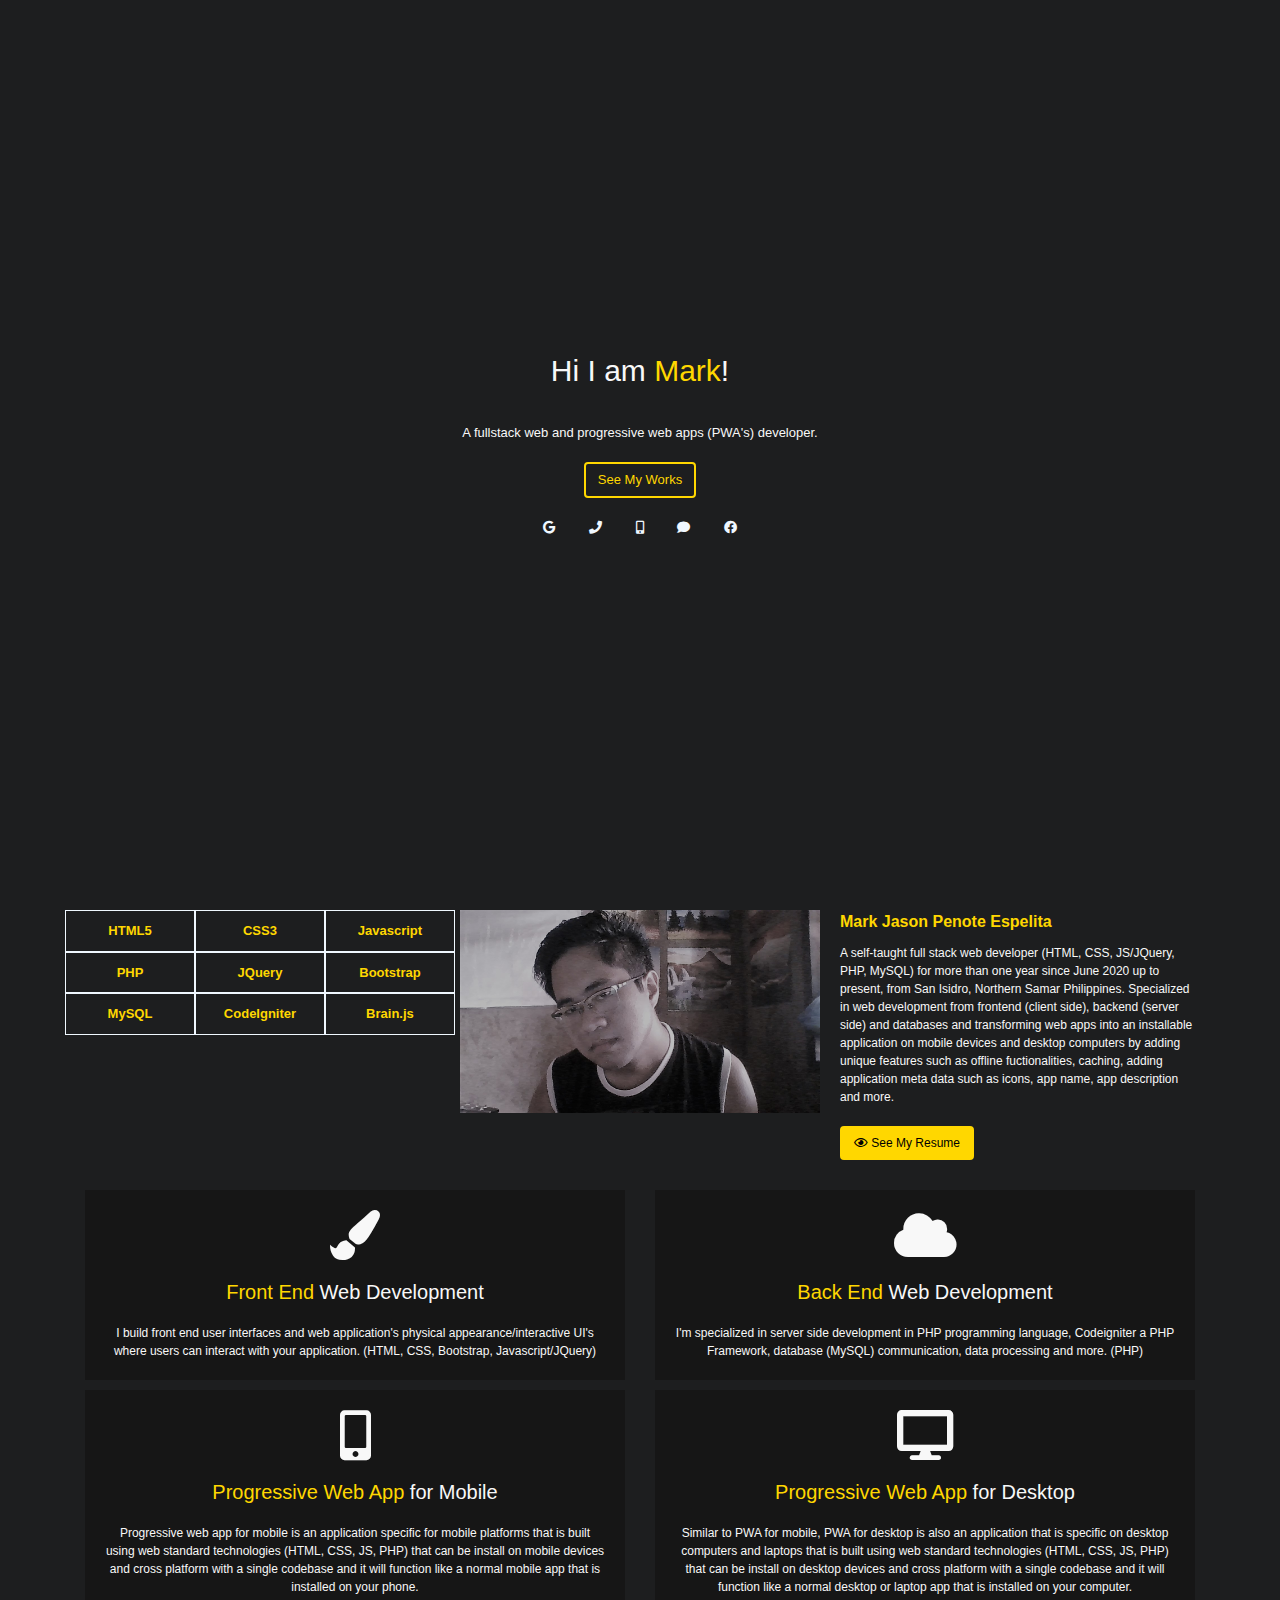
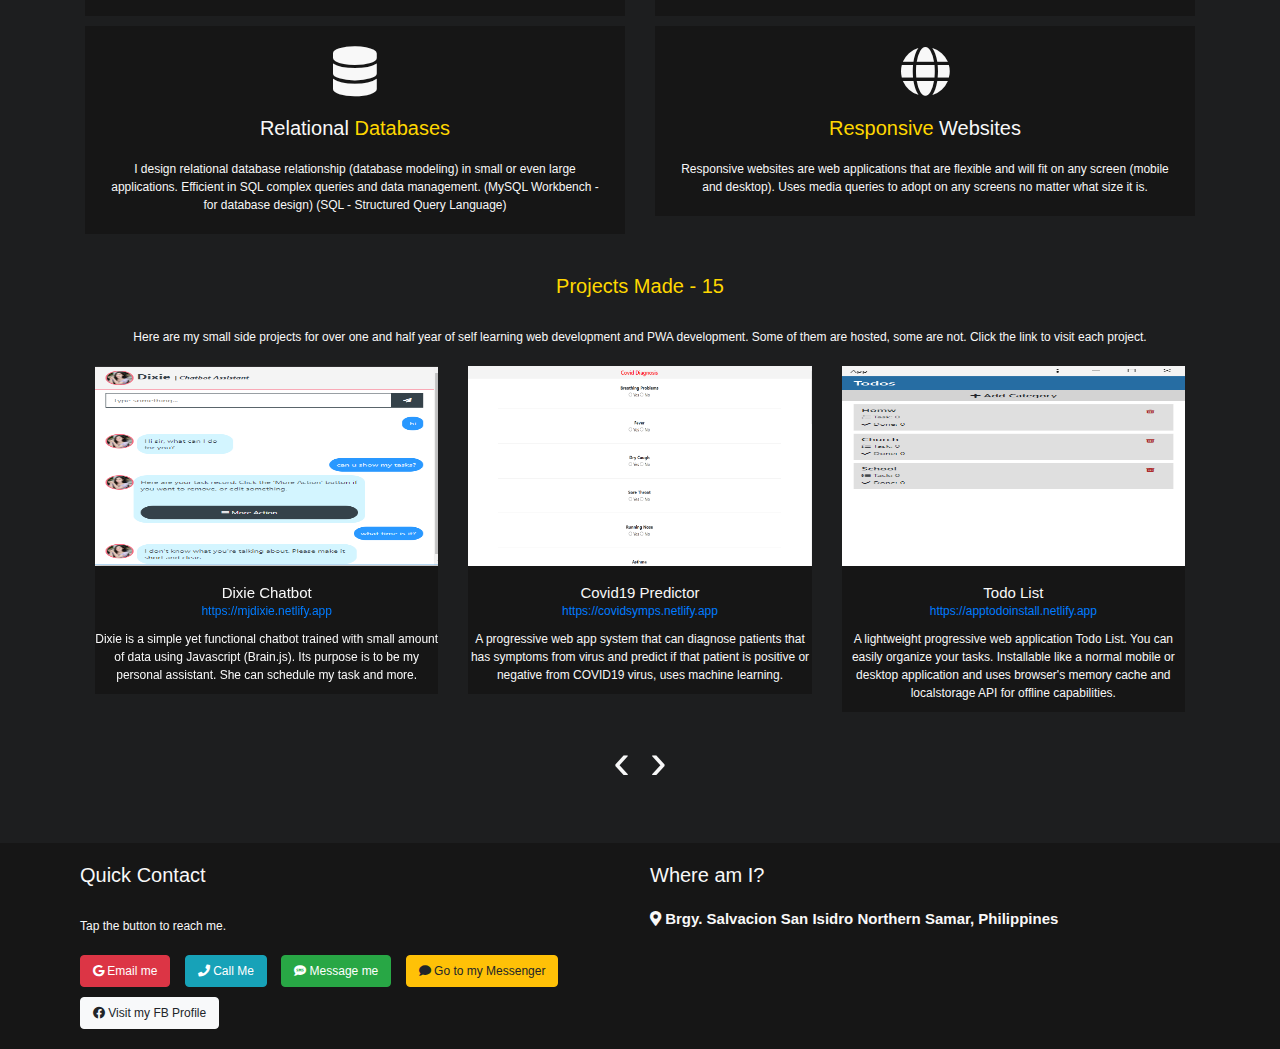
==== index.html @ 7120b771 "sdf" ====
<!DOCTYPE html>

<html lang="en">

<head>
    <meta charset="UTF-8">
    <meta http-equiv="X-UA-Compatible" content="IE=edge">
    <meta name="viewport" content="width=device-width, initial-scale=1.0">
    <meta name="author" content="Mark Jason Penote Espelita">
    <meta name="keywords" content="web development, website, freelancer, PWA Development">
    <meta name="description" content="A self-taught full stack web developer (HTML, CSS, JS/JQuery, PHP, MySQL) for more than one year since June 2020 up to present, from San Isidro,
    Northern Samar Philippines. Specialized in web development from frontend (client side), backend (server side) and databases and transforming web apps into an installable
    application on mobile devices and desktop computers by adding unique features such as offline fuctionalities, caching, adding application meta data such as icons,
    app name, app description and more.">
    <!-- bootstrap -->
    <link rel="stylesheet" href="./libraries/bootstrap/bootstrap-grid.min.css">
    <link rel="stylesheet" href="./libraries/bootstrap/bootstrap-reboot.min.css">
    <link rel="stylesheet" href="./libraries/bootstrap/bootstrap.min.css">
    <!-- fontawesome -->
    <link rel="stylesheet" href="./libraries/fontawesome/css/all.min.css">
    <link rel="stylesheet" href="./libraries/fontawesome/css/brands.min.css">
    <link rel="stylesheet" href="./libraries/fontawesome/css/fontawesome.min.css">
    <link rel="stylesheet" href="./libraries/fontawesome/css/regular.min.css">
    <link rel="stylesheet" href="./libraries/fontawesome/css/solid.min.css">
    <link rel="stylesheet" href="./libraries/fontawesome/css/svg-with-js.min.css">
    <link rel="stylesheet" href="./libraries/fontawesome/css/v4-shims.min.css">
    <!-- owl carousel -->
    <link rel="stylesheet" href="./libraries/OwlCarousel/dist/assets/owl.carousel.min.css">
    <link rel="stylesheet" href="./libraries/OwlCarousel/dist/assets/owl.theme.default.min.css">
    <link rel="stylesheet" href="./libraries/OwlCarousel/dist/assets/owl.theme.green.min.css">
    <!-- manifest -->
    <link rel="manifest" href="./manifest.json">
    <!-- icon -->
    <link rel="icon" href="./logobig.png">
    <!-- custom -->
    <link rel="stylesheet" href="./custom.css">
    <title>MJ Web Design and Development</title>
</head>

<body>

    <section class="showcase">
        <div class="container">
            <div class="row">
                <div class="col-12 col-sm-12 col-md-12 col-lg-12 showcasecenter">
                    <h1>Hi I am <span class="gold">Mark</span>!</h1><br>
                    <p>A fullstack web and progressive web apps (PWA's) developer.</p>
                    <a href="#projects">
                        <button class="btn">See My Works</button>
                    </a>
                    <p>
                        <a href="mailto:markjasonespelita@gmail.com">
                            <i class="fab fa-google"></i>
                        </a>
                        <a href="tel:09978972884">
                            <i class="fa fa-phone"></i>
                        </a>
                        <a href="sms:09978972884">
                            <i class="fa fa-mobile"></i>
                        </a>
                        <a href="http://m.me/100009131763374">
                            <i class="fa fa-comment"></i>
                        </a>
                        <a href="#">
                            <i class="fab fa-facebook"></i>
                        </a>
                    </p>
                </div>
            </div>
        </div>
    </section>

    <section class="details">
        <div class="container">
            <div class="row">
                <!-- left -->
                <div class="col-12 col-sm-12 col-md-4 col-lg-4 left">
                    <div class="row">
                        <div class="col-4 col-sm-4 col-md-4 col-lg-4 square">
                            <b>HTML5</b>
                        </div>
                        <div class="col-4 col-sm-4 col-md-4 col-lg-4 square">
                            <b>CSS3</b>
                        </div>
                        <div class="col-4 col-sm-4 col-md-4 col-lg-4 square">
                            <b>Javascript</b>
                        </div>
                        <div class="col-4 col-sm-4 col-md-4 col-lg-4 square">
                            <b>PHP</b>
                        </div>
                        <div class="col-4 col-sm-4 col-md-4 col-lg-4 square">
                            <b>JQuery</b>
                        </div>
                        <div class="col-4 col-sm-4 col-md-4 col-lg-4 square">
                            <b>Bootstrap</b>
                        </div>
                        <div class="col-4 col-sm-4 col-md-4 col-lg-4 square">
                            <b>MySQL</b>
                        </div>
                        <div class="col-4 col-sm-4 col-md-4 col-lg-4 square">
                            <b>CodeIgniter</b>
                        </div>
                        <div class="col-4 col-sm-4 col-md-4 col-lg-4 square">
                            <b>Brain.js</b>
                        </div>
                    </div>
                </div>
                <!-- middle -->
                <div class="col-12 col-sm-12 col-md-4 col-lg-4 img middle">
                    <img src="./img/new.jpg" alt="">
                </div>
                <!-- right -->
                <div class="col-12 col-sm-12 col-md-4 col-lg-4 right">
                    <b class="gold">Mark Jason Penote Espelita</b>
                    <p class="desc">A self-taught full stack web developer (HTML, CSS, JS/JQuery, PHP, MySQL) for more than one year since June 2020 up to present, from San Isidro,
                        Northern Samar Philippines. Specialized in web development from frontend (client side), backend (server side) and databases and transforming web apps into an installable
                        application on mobile devices and desktop computers by adding unique features such as offline fuctionalities, caching, adding application meta data such as icons,
                        app name, app description and more.</p>
                    <a href="./resume.pdf">
                        <button class="btn"><i class="fa fa-eye"></i> See My Resume</button>
                    </a>
                </div>
            </div>
        </div>
    </section>

    <section class="skills">
        <div class="container">
            <div class="row">
                <div class="col-12 col-sm-12 col-md-6 col-lg-6 square">
                    <div class="skill">
                        <i class="fa fa-paint-brush"></i><br>
                        <h3><span class="gold">Front End</span> Web Development</h3>
                        <p>I build front end user interfaces and web application's physical appearance/interactive UI's where users can interact with your application.
                            (HTML, CSS, Bootstrap, Javascript/JQuery)</p>
                    </div>
                </div>
                <div class="col-12 col-sm-12 col-md-6 col-lg-6 square">
                    <div class="skill">
                        <i class="fa fa-cloud"></i><br>
                        <h3><span class="gold">Back End</span> Web Development</h3>
                        <p>I'm specialized in server side development in PHP programming language, Codeigniter a PHP Framework, database (MySQL) communication, data processing and more.
                            (PHP)</p>
                    </div>
                </div>
                <div class="col-12 col-sm-12 col-md-6 col-lg-6 square">
                    <div class="skill">
                        <i class="fa fa-mobile"></i><br>
                        <h3><span class="gold">Progressive Web App</span> for Mobile</h3>
                        <p>
                            Progressive web app for mobile is an application specific for mobile platforms that is built using web standard technologies (HTML, CSS, JS, PHP) that can be install on mobile devices and cross platform with a single codebase and it will function like a normal mobile app that is installed on your phone.
                        </p>
                    </div>
                </div>
                <div class="col-12 col-sm-12 col-md-6 col-lg-6 square">
                    <div class="skill">
                        <i class="fa fa-desktop"></i><br>
                        <h3><span class="gold">Progressive Web App</span> for Desktop</h3>
                        <p>
                            Similar to PWA for mobile, PWA for desktop is also an application that is specific on desktop computers and laptops that is built using web standard technologies (HTML, CSS, JS, PHP) that can be install on desktop devices and cross platform with a single codebase and it will function like a normal desktop or laptop app that is installed on your computer.
                        </p>
                    </div>
                </div>
                <div class="col-12 col-sm-12 col-md-6 col-lg-6 square">
                    <div class="skill">
                        <i class="fa fa-database"></i><br>
                        <h3>Relational <span class="gold">Databases</span></h3>
                        <p>I design relational database relationship (database modeling) in small or even large applications. Efficient in SQL complex queries and data management.
                            (MySQL Workbench - for database design)
                            (SQL - Structured Query Language)</p>
                    </div>
                </div>
                <div class="col-12 col-sm-12 col-md-6 col-lg-6 square">
                    <div class="skill">
                        <i class="fa fa-globe"></i><br>
                        <h3><span class="gold">Responsive</span> Websites</h3>
                        <p>
                            Responsive websites are web applications that are flexible and will fit on any screen (mobile and desktop). Uses media queries to adopt on any screens no matter what size it is.
                        </p>
                    </div>
                </div>
            </div>
        </div>
    </section>

    <section id="projects">
        <div class="container">
            <h3>Projects Made - 15</h3>
            <p>Here are my small side projects for over one and half year of self learning web development and PWA development. Some of them are hosted, some are not. Click the link to visit each project.</p>
            <div class="owl-carousel">
                <div class="item">
                    <div>
                        <img src="./img/dixie1.PNG" alt=""><br>
                        <h2>Dixie Chatbot</h2>
                        <a href="https://mjdixie.netlify.app">https://mjdixie.netlify.app</a>
                        <p>
                            Dixie is a simple yet functional chatbot trained with small amount of data using Javascript (Brain.js). Its purpose is to be my personal assistant. She can schedule my task and more.
                        </p>
                    </div>
                </div>
                <div class="item">
                    <div>
                        <img src="./img/cov1.PNG" alt=""><br>
                        <h2>Covid19 Predictor</h2>
                        <a href="https://covidsymps.netlify.app">https://covidsymps.netlify.app</a>
                        <p>
                            A progressive web app system that can diagnose patients that has symptoms from virus and predict if that patient is positive or negative from COVID19 virus, uses machine learning.
                        </p>
                    </div>
                </div>
                <div class="item">
                    <div>
                        <img src="./img/todo1.PNG" alt=""><br>
                        <h2>Todo List</h2>
                        <a href="https://apptodoinstall.netlify.app">https://apptodoinstall.netlify.app</a>
                        <p>
                            A lightweight progressive web application Todo List. You can easily organize your tasks. Installable like a normal mobile or desktop application and uses browser's memory cache and localstorage API for offline capabilities.
                        </p>
                    </div>
                </div>
                <div class="item">
                    <div>
                        <img src="./img/enventa1.PNG" alt=""><br>
                        <h2>Enventa Static Site</h2>
                        <a href="https://enventa.netlify.app">https://enventa.netlify.app</a>
                        <p>
                            A single page static website, serverless ecommerce site. Designed for mobile views. (Responsive Website)
                        </p>
                    </div>
                </div>
                <div class="item">
                    <div>
                        <img src="./img/spr1.PNG" alt=""><br>
                        <h2>Somoray Park And Resort</h2>
                        <a href="https://somorayparkandresort.netlify.app/">https://somorayparkandresort.netlify.app/</a>
                        <p>
                            A static website of a park and resort located in Bobon, Northern Samar.
                        </p>
                    </div>
                </div>
                <div class="item">
                    <div>
                        <img src="./img/mjh1.PNG" alt=""><br>
                        <h2>MJ The Handsome</h2>
                        <a href="https://mjthehandsome.netlify.app/">https://mjthehandsome.netlify.app/</a>
                        <p>
                            A single page static website. Static website blog.
                        </p>
                    </div>
                </div>
                <div class="item">
                    <div>
                        <img src="./img/mms1.PNG" alt=""><br>
                        <h2>MJ Mini Store</h2>
                        <a href="https://mjministore.netlify.app/">https://mjministore.netlify.app/</a>
                        <p>
                            A well designed responsive ecommerce front end. Designed for ecommerce sites.
                        </p>
                    </div>
                </div>
                <div class="item">
                    <div>
                        <img src="./img/mark1.PNG" alt=""><br>
                        <h2>MJ Static Sites</h2>
                        <a href="https://mjstaticsites.netlify.app/">https://mjstaticsites.netlify.app/</a>
                        <p>
                            My old freelance portfolio, when I knew only front end web development.
                        </p>
                    </div>
                </div>
                <div class="item">
                    <div>
                        <img src="./img/c1.PNG" alt=""><br>
                        <h2>CheMJ</h2>
                        <p>(not hosted yet)</p>
                        <p>
                            Static website I built for my friend who sells alchohol.
                        </p>
                    </div>
                </div>
                <div class="item">
                    <div>
                        <img src="./img/barato2.PNG" alt=""><br>
                        <h2>Barato Buy And Sell</h2>
                        <p>(not hosted yet)</p>
                        <p>
                            A buy and sell web application made using HTML, CSS, Javascript and PHP. (Homepage)
                        </p>
                    </div>
                </div>
                <div class="item">
                    <div>
                        <img src="./img/chatmev2.PNG" alt=""><br>
                        <h2>Chat Me Version 2</h2>
                        <p>(not hosted yet)</p>
                        <p>
                            The first successfull chat system I've made in PHP. (Homepage)
                        </p>
                    </div>
                </div>
                <div class="item">
                    <div>
                        <img src="./img/mjchatbot2.PNG" alt=""><br>
                        <h2>MJ Chatbot</h2>
                        <p>(not hosted yet)</p>
                        <p>
                            The first successful automated, explicitly programmed personal chatbot (Conversation page)
                        </p>
                    </div>
                </div>
                <div class="item">
                    <div>
                        <img src="./img/np1.PNG" alt=""><br>
                        <h2>Notipy</h2>
                        <p>(not hosted yet)</p>
                        <p>
                            Complete CRUD (Create, Retrieve/Read, Update, Delete) note application (Homepage)
                        </p>
                    </div>
                </div>
                <div class="item">
                    <div>
                        <img src="./img/pc2.PNG" alt=""><br>
                        <h2>Professional Chat</h2>
                        <p>(not hosted yet)</p>
                        <p>
                            Personal best chat system using PHP and MySQL database. Can send files(audio, video, pdf's and other documents) and can play audios and videos through chat. (Home page)
                        </p>
                    </div>
                </div>
                <div class="item">
                    <div>
                        <img src="./img/ventahan.PNG" alt=""><br>
                        <h2>Ventahan Buy And Sell</h2>
                        <p>(not hosted yet)</p>
                        <p>
                            A simple functional buy and sell progressive web application where user can post and sell thier stuff. With direct contact to the seller in just one click.
                        </p>
                    </div>
                </div>
            </div>
        </div>
    </section>

    <footer>
        <div class="container">
            <div class="row">
                <div class="col-12 col-sm-12 col-md-6 col-lg-6 square">
                    <h4>Quick Contact</h4>
                    <p>Tap the button to reach me.</p>
                    <a href="mailto:markjasonespelita@gmail.com">
                        <button class="btn btn-danger"><i class="fab fa-google"></i>  Email me</button>
                    </a>
                    <a href="tel:09978972884">
                        <button class="btn btn-info"><i class="fa fa-phone"></i> Call Me</button>
                    </a>
                    <a href="sms:09978972884">
                        <button class="btn btn-success"><i class="fa fa-sms"></i> Message me</button>
                    </a>
                    <a href="http://m.me/100009131763374">
                        <button class="btn btn-warning"><i class="fa fa-comment"></i>  Go to my Messenger</button>
                    </a>
                    <a href="#">
                        <button class="btn btn-light"><i class="fab fa-facebook"></i>  Visit my FB Profile</button>
                    </a>
                </div>
                <div class="col-12 col-sm-12 col-md-6 col-lg-6 square">
                    <h4>Where am I?</h4>
                    <b>
                        <i class="fa fa-map-marker"></i> Brgy. Salvacion San Isidro Northern Samar, Philippines
                    </b>
                </div>
            </div>
        </div>
    </footer>

    <!-- jquery -->
    <script src="./libraries/jquery/jquery.js"></script>
    <!-- bootstrap -->
    <script src="./libraries/bootstrap/bootstrap.bundle.min.js"></script>
    <script src="./libraries/bootstrap/bootstrap.min.js"></script>
    <!-- owl carousel -->
    <script src="./libraries/OwlCarousel/dist/owl.carousel.min.js"></script>
    <!-- sw registration -->
    <script src="./swr.js"></script>
    <script src="./custom.js"></script>
</body>

</html>
---- libraries/fontawesome/css/brands.min.css ----
/*!
 * Font Awesome Free 5.14.0 by @fontawesome - https://fontawesome.com
 * License - https://fontawesome.com/license/free (Icons: CC BY 4.0, Fonts: SIL OFL 1.1, Code: MIT License)
 */
@font-face{font-family:"Font Awesome 5 Brands";font-style:normal;font-weight:400;font-display:block;src:url(../webfonts/fa-brands-400.eot);src:url(../webfonts/fa-brands-400.eot?#iefix) format("embedded-opentype"),url(../webfonts/fa-brands-400.woff2) format("woff2"),url(../webfonts/fa-brands-400.woff) format("woff"),url(../webfonts/fa-brands-400.ttf) format("truetype"),url(../webfonts/fa-brands-400.svg#fontawesome) format("svg")}.fab{font-family:"Font Awesome 5 Brands";font-weight:400}
---- libraries/fontawesome/css/regular.min.css ----
/*!
 * Font Awesome Free 5.14.0 by @fontawesome - https://fontawesome.com
 * License - https://fontawesome.com/license/free (Icons: CC BY 4.0, Fonts: SIL OFL 1.1, Code: MIT License)
 */
@font-face{font-family:"Font Awesome 5 Free";font-style:normal;font-weight:400;font-display:block;src:url(../webfonts/fa-regular-400.eot);src:url(../webfonts/fa-regular-400.eot?#iefix) format("embedded-opentype"),url(../webfonts/fa-regular-400.woff2) format("woff2"),url(../webfonts/fa-regular-400.woff) format("woff"),url(../webfonts/fa-regular-400.ttf) format("truetype"),url(../webfonts/fa-regular-400.svg#fontawesome) format("svg")}.far{font-family:"Font Awesome 5 Free";font-weight:400}
---- libraries/fontawesome/css/solid.min.css ----
/*!
 * Font Awesome Free 5.14.0 by @fontawesome - https://fontawesome.com
 * License - https://fontawesome.com/license/free (Icons: CC BY 4.0, Fonts: SIL OFL 1.1, Code: MIT License)
 */
@font-face{font-family:"Font Awesome 5 Free";font-style:normal;font-weight:900;font-display:block;src:url(../webfonts/fa-solid-900.eot);src:url(../webfonts/fa-solid-900.eot?#iefix) format("embedded-opentype"),url(../webfonts/fa-solid-900.woff2) format("woff2"),url(../webfonts/fa-solid-900.woff) format("woff"),url(../webfonts/fa-solid-900.ttf) format("truetype"),url(../webfonts/fa-solid-900.svg#fontawesome) format("svg")}.fa,.fas{font-family:"Font Awesome 5 Free";font-weight:900}
---- libraries/fontawesome/css/svg-with-js.min.css ----
/*!
 * Font Awesome Free 5.14.0 by @fontawesome - https://fontawesome.com
 * License - https://fontawesome.com/license/free (Icons: CC BY 4.0, Fonts: SIL OFL 1.1, Code: MIT License)
 */
.svg-inline--fa,svg:not(:root).svg-inline--fa{overflow:visible}.svg-inline--fa{display:inline-block;font-size:inherit;height:1em;vertical-align:-.125em}.svg-inline--fa.fa-lg{vertical-align:-.225em}.svg-inline--fa.fa-w-1{width:.0625em}.svg-inline--fa.fa-w-2{width:.125em}.svg-inline--fa.fa-w-3{width:.1875em}.svg-inline--fa.fa-w-4{width:.25em}.svg-inline--fa.fa-w-5{width:.3125em}.svg-inline--fa.fa-w-6{width:.375em}.svg-inline--fa.fa-w-7{width:.4375em}.svg-inline--fa.fa-w-8{width:.5em}.svg-inline--fa.fa-w-9{width:.5625em}.svg-inline--fa.fa-w-10{width:.625em}.svg-inline--fa.fa-w-11{width:.6875em}.svg-inline--fa.fa-w-12{width:.75em}.svg-inline--fa.fa-w-13{width:.8125em}.svg-inline--fa.fa-w-14{width:.875em}.svg-inline--fa.fa-w-15{width:.9375em}.svg-inline--fa.fa-w-16{width:1em}.svg-inline--fa.fa-w-17{width:1.0625em}.svg-inline--fa.fa-w-18{width:1.125em}.svg-inline--fa.fa-w-19{width:1.1875em}.svg-inline--fa.fa-w-20{width:1.25em}.svg-inline--fa.fa-pull-left{margin-right:.3em;width:auto}.svg-inline--fa.fa-pull-right{margin-left:.3em;width:auto}.svg-inline--fa.fa-border{height:1.5em}.svg-inline--fa.fa-li{width:2em}.svg-inline--fa.fa-fw{width:1.25em}.fa-layers svg.svg-inline--fa{bottom:0;left:0;margin:auto;position:absolute;right:0;top:0}.fa-layers{display:inline-block;height:1em;position:relative;text-align:center;vertical-align:-.125em;width:1em}.fa-layers svg.svg-inline--fa{-webkit-transform-origin:center center;transform-origin:center center}.fa-layers-counter,.fa-layers-text{display:inline-block;position:absolute;text-align:center}.fa-layers-text{left:50%;top:50%;-webkit-transform:translate(-50%,-50%);transform:translate(-50%,-50%);-webkit-transform-origin:center center;transform-origin:center center}.fa-layers-counter{background-color:#ff253a;border-radius:1em;-webkit-box-sizing:border-box;box-sizing:border-box;color:#fff;height:1.5em;line-height:1;max-width:5em;min-width:1.5em;overflow:hidden;padding:.25em;right:0;text-overflow:ellipsis;top:0;-webkit-transform:scale(.25);transform:scale(.25);-webkit-transform-origin:top right;transform-origin:top right}.fa-layers-bottom-right{bottom:0;right:0;top:auto;-webkit-transform:scale(.25);transform:scale(.25);-webkit-transform-origin:bottom right;transform-origin:bottom right}.fa-layers-bottom-left{bottom:0;left:0;right:auto;top:auto;-webkit-transform:scale(.25);transform:scale(.25);-webkit-transform-origin:bottom left;transform-origin:bottom left}.fa-layers-top-right{right:0;top:0;-webkit-transform:scale(.25);transform:scale(.25);-webkit-transform-origin:top right;transform-origin:top right}.fa-layers-top-left{left:0;right:auto;top:0;-webkit-transform:scale(.25);transform:scale(.25);-webkit-transform-origin:top left;transform-origin:top left}.fa-lg{font-size:1.33333em;line-height:.75em;vertical-align:-.0667em}.fa-xs{font-size:.75em}.fa-sm{font-size:.875em}.fa-1x{font-size:1em}.fa-2x{font-size:2em}.fa-3x{font-size:3em}.fa-4x{font-size:4em}.fa-5x{font-size:5em}.fa-6x{font-size:6em}.fa-7x{font-size:7em}.fa-8x{font-size:8em}.fa-9x{font-size:9em}.fa-10x{font-size:10em}.fa-fw{text-align:center;width:1.25em}.fa-ul{list-style-type:none;margin-left:2.5em;padding-left:0}.fa-ul>li{position:relative}.fa-li{left:-2em;position:absolute;text-align:center;width:2em;line-height:inherit}.fa-border{border:.08em solid #eee;border-radius:.1em;padding:.2em .25em .15em}.fa-pull-left{float:left}.fa-pull-right{float:right}.fa.fa-pull-left,.fab.fa-pull-left,.fal.fa-pull-left,.far.fa-pull-left,.fas.fa-pull-left{margin-right:.3em}.fa.fa-pull-right,.fab.fa-pull-right,.fal.fa-pull-right,.far.fa-pull-right,.fas.fa-pull-right{margin-left:.3em}.fa-spin{-webkit-animation:fa-spin 2s linear infinite;animation:fa-spin 2s linear infinite}.fa-pulse{-webkit-animation:fa-spin 1s steps(8) infinite;animation:fa-spin 1s steps(8) infinite}@-webkit-keyframes fa-spin{0%{-webkit-transform:rotate(0deg);transform:rotate(0deg)}to{-webkit-transform:rotate(1turn);transform:rotate(1turn)}}@keyframes fa-spin{0%{-webkit-transform:rotate(0deg);transform:rotate(0deg)}to{-webkit-transform:rotate(1turn);transform:rotate(1turn)}}.fa-rotate-90{-ms-filter:"progid:DXImageTransform.Microsoft.BasicImage(rotation=1)";-webkit-transform:rotate(90deg);transform:rotate(90deg)}.fa-rotate-180{-ms-filter:"progid:DXImageTransform.Microsoft.BasicImage(rotation=2)";-webkit-transform:rotate(180deg);transform:rotate(180deg)}.fa-rotate-270{-ms-filter:"progid:DXImageTransform.Microsoft.BasicImage(rotation=3)";-webkit-transform:rotate(270deg);transform:rotate(270deg)}.fa-flip-horizontal{-ms-filter:"progid:DXImageTransform.Microsoft.BasicImage(rotation=0, mirror=1)";-webkit-transform:scaleX(-1);transform:scaleX(-1)}.fa-flip-vertical{-webkit-transform:scaleY(-1);transform:scaleY(-1)}.fa-flip-both,.fa-flip-horizontal.fa-flip-vertical,.fa-flip-vertical{-ms-filter:"progid:DXImageTransform.Microsoft.BasicImage(rotation=2, mirror=1)"}.fa-flip-both,.fa-flip-horizontal.fa-flip-vertical{-webkit-transform:scale(-1);transform:scale(-1)}:root .fa-flip-both,:root .fa-flip-horizontal,:root .fa-flip-vertical,:root .fa-rotate-90,:root .fa-rotate-180,:root .fa-rotate-270{-webkit-filter:none;filter:none}.fa-stack{display:inline-block;height:2em;position:relative;width:2.5em}.fa-stack-1x,.fa-stack-2x{bottom:0;left:0;margin:auto;position:absolute;right:0;top:0}.svg-inline--fa.fa-stack-1x{height:1em;width:1.25em}.svg-inline--fa.fa-stack-2x{height:2em;width:2.5em}.fa-inverse{color:#fff}.sr-only{border:0;clip:rect(0,0,0,0);height:1px;margin:-1px;overflow:hidden;padding:0;position:absolute;width:1px}.sr-only-focusable:active,.sr-only-focusable:focus{clip:auto;height:auto;margin:0;overflow:visible;position:static;width:auto}.svg-inline--fa .fa-primary{fill:var(--fa-primary-color,currentColor);opacity:1;opacity:var(--fa-primary-opacity,1)}.svg-inline--fa .fa-secondary{fill:var(--fa-secondary-color,currentColor)}.svg-inline--fa .fa-secondary,.svg-inline--fa.fa-swap-opacity .fa-primary{opacity:.4;opacity:var(--fa-secondary-opacity,.4)}.svg-inline--fa.fa-swap-opacity .fa-secondary{opacity:1;opacity:var(--fa-primary-opacity,1)}.svg-inline--fa mask .fa-primary,.svg-inline--fa mask .fa-secondary{fill:#000}.fad.fa-inverse{color:#fff}
---- libraries/fontawesome/css/v4-shims.min.css ----
/*!
 * Font Awesome Free 5.14.0 by @fontawesome - https://fontawesome.com
 * License - https://fontawesome.com/license/free (Icons: CC BY 4.0, Fonts: SIL OFL 1.1, Code: MIT License)
 */
.fa.fa-glass:before{content:"\f000"}.fa.fa-meetup{font-family:"Font Awesome 5 Brands";font-weight:400}.fa.fa-star-o{font-family:"Font Awesome 5 Free";font-weight:400}.fa.fa-star-o:before{content:"\f005"}.fa.fa-close:before,.fa.fa-remove:before{content:"\f00d"}.fa.fa-gear:before{content:"\f013"}.fa.fa-trash-o{font-family:"Font Awesome 5 Free";font-weight:400}.fa.fa-trash-o:before{content:"\f2ed"}.fa.fa-file-o{font-family:"Font Awesome 5 Free";font-weight:400}.fa.fa-file-o:before{content:"\f15b"}.fa.fa-clock-o{font-family:"Font Awesome 5 Free";font-weight:400}.fa.fa-clock-o:before{content:"\f017"}.fa.fa-arrow-circle-o-down{font-family:"Font Awesome 5 Free";font-weight:400}.fa.fa-arrow-circle-o-down:before{content:"\f358"}.fa.fa-arrow-circle-o-up{font-family:"Font Awesome 5 Free";font-weight:400}.fa.fa-arrow-circle-o-up:before{content:"\f35b"}.fa.fa-play-circle-o{font-family:"Font Awesome 5 Free";font-weight:400}.fa.fa-play-circle-o:before{content:"\f144"}.fa.fa-repeat:before,.fa.fa-rotate-right:before{content:"\f01e"}.fa.fa-refresh:before{content:"\f021"}.fa.fa-list-alt{font-family:"Font Awesome 5 Free";font-weight:400}.fa.fa-dedent:before{content:"\f03b"}.fa.fa-video-camera:before{content:"\f03d"}.fa.fa-picture-o{font-family:"Font Awesome 5 Free";font-weight:400}.fa.fa-picture-o:before{content:"\f03e"}.fa.fa-photo{font-family:"Font Awesome 5 Free";font-weight:400}.fa.fa-photo:before{content:"\f03e"}.fa.fa-image{font-family:"Font Awesome 5 Free";font-weight:400}.fa.fa-image:before{content:"\f03e"}.fa.fa-pencil:before{content:"\f303"}.fa.fa-map-marker:before{content:"\f3c5"}.fa.fa-pencil-square-o{font-family:"Font Awesome 5 Free";font-weight:400}.fa.fa-pencil-square-o:before{content:"\f044"}.fa.fa-share-square-o{font-family:"Font Awesome 5 Free";font-weight:400}.fa.fa-share-square-o:before{content:"\f14d"}.fa.fa-check-square-o{font-family:"Font Awesome 5 Free";font-weight:400}.fa.fa-check-square-o:before{content:"\f14a"}.fa.fa-arrows:before{content:"\f0b2"}.fa.fa-times-circle-o{font-family:"Font Awesome 5 Free";font-weight:400}.fa.fa-times-circle-o:before{content:"\f057"}.fa.fa-check-circle-o{font-family:"Font Awesome 5 Free";font-weight:400}.fa.fa-check-circle-o:before{content:"\f058"}.fa.fa-mail-forward:before{content:"\f064"}.fa.fa-expand:before{content:"\f424"}.fa.fa-compress:before{content:"\f422"}.fa.fa-eye,.fa.fa-eye-slash{font-family:"Font Awesome 5 Free";font-weight:400}.fa.fa-warning:before{content:"\f071"}.fa.fa-calendar:before{content:"\f073"}.fa.fa-arrows-v:before{content:"\f338"}.fa.fa-arrows-h:before{content:"\f337"}.fa.fa-bar-chart{font-family:"Font Awesome 5 Free";font-weight:400}.fa.fa-bar-chart:before{content:"\f080"}.fa.fa-bar-chart-o{font-family:"Font Awesome 5 Free";font-weight:400}.fa.fa-bar-chart-o:before{content:"\f080"}.fa.fa-facebook-square,.fa.fa-twitter-square{font-family:"Font Awesome 5 Brands";font-weight:400}.fa.fa-gears:before{content:"\f085"}.fa.fa-thumbs-o-up{font-family:"Font Awesome 5 Free";font-weight:400}.fa.fa-thumbs-o-up:before{content:"\f164"}.fa.fa-thumbs-o-down{font-family:"Font Awesome 5 Free";font-weight:400}.fa.fa-thumbs-o-down:before{content:"\f165"}.fa.fa-heart-o{font-family:"Font Awesome 5 Free";font-weight:400}.fa.fa-heart-o:before{content:"\f004"}.fa.fa-sign-out:before{content:"\f2f5"}.fa.fa-linkedin-square{font-family:"Font Awesome 5 Brands";font-weight:400}.fa.fa-linkedin-square:before{content:"\f08c"}.fa.fa-thumb-tack:before{content:"\f08d"}.fa.fa-external-link:before{content:"\f35d"}.fa.fa-sign-in:before{content:"\f2f6"}.fa.fa-github-square{font-family:"Font Awesome 5 Brands";font-weight:400}.fa.fa-lemon-o{font-family:"Font Awesome 5 Free";font-weight:400}.fa.fa-lemon-o:before{content:"\f094"}.fa.fa-square-o{font-family:"Font Awesome 5 Free";font-weight:400}.fa.fa-square-o:before{content:"\f0c8"}.fa.fa-bookmark-o{font-family:"Font Awesome 5 Free";font-weight:400}.fa.fa-bookmark-o:before{content:"\f02e"}.fa.fa-facebook,.fa.fa-twitter{font-family:"Font Awesome 5 Brands";font-weight:400}.fa.fa-facebook:before{content:"\f39e"}.fa.fa-facebook-f{font-family:"Font Awesome 5 Brands";font-weight:400}.fa.fa-facebook-f:before{content:"\f39e"}.fa.fa-github{font-family:"Font Awesome 5 Brands";font-weight:400}.fa.fa-credit-card{font-family:"Font Awesome 5 Free";font-weight:400}.fa.fa-feed:before{content:"\f09e"}.fa.fa-hdd-o{font-family:"Font Awesome 5 Free";font-weight:400}.fa.fa-hdd-o:before{content:"\f0a0"}.fa.fa-hand-o-right{font-family:"Font Awesome 5 Free";font-weight:400}.fa.fa-hand-o-right:before{content:"\f0a4"}.fa.fa-hand-o-left{font-family:"Font Awesome 5 Free";font-weight:400}.fa.fa-hand-o-left:before{content:"\f0a5"}.fa.fa-hand-o-up{font-family:"Font Awesome 5 Free";font-weight:400}.fa.fa-hand-o-up:before{content:"\f0a6"}.fa.fa-hand-o-down{font-family:"Font Awesome 5 Free";font-weight:400}.fa.fa-hand-o-down:before{content:"\f0a7"}.fa.fa-arrows-alt:before{content:"\f31e"}.fa.fa-group:before{content:"\f0c0"}.fa.fa-chain:before{content:"\f0c1"}.fa.fa-scissors:before{content:"\f0c4"}.fa.fa-files-o{font-family:"Font Awesome 5 Free";font-weight:400}.fa.fa-files-o:before{content:"\f0c5"}.fa.fa-floppy-o{font-family:"Font Awesome 5 Free";font-weight:400}.fa.fa-floppy-o:before{content:"\f0c7"}.fa.fa-navicon:before,.fa.fa-reorder:before{content:"\f0c9"}.fa.fa-google-plus,.fa.fa-google-plus-square,.fa.fa-pinterest,.fa.fa-pinterest-square{font-family:"Font Awesome 5 Brands";font-weight:400}.fa.fa-google-plus:before{content:"\f0d5"}.fa.fa-money{font-family:"Font Awesome 5 Free";font-weight:400}.fa.fa-money:before{content:"\f3d1"}.fa.fa-unsorted:before{content:"\f0dc"}.fa.fa-sort-desc:before{content:"\f0dd"}.fa.fa-sort-asc:before{content:"\f0de"}.fa.fa-linkedin{font-family:"Font Awesome 5 Brands";font-weight:400}.fa.fa-linkedin:before{content:"\f0e1"}.fa.fa-rotate-left:before{content:"\f0e2"}.fa.fa-legal:before{content:"\f0e3"}.fa.fa-dashboard:before,.fa.fa-tachometer:before{content:"\f3fd"}.fa.fa-comment-o{font-family:"Font Awesome 5 Free";font-weight:400}.fa.fa-comment-o:before{content:"\f075"}.fa.fa-comments-o{font-family:"Font Awesome 5 Free";font-weight:400}.fa.fa-comments-o:before{content:"\f086"}.fa.fa-flash:before{content:"\f0e7"}.fa.fa-clipboard,.fa.fa-paste{font-family:"Font Awesome 5 Free";font-weight:400}.fa.fa-paste:before{content:"\f328"}.fa.fa-lightbulb-o{font-family:"Font Awesome 5 Free";font-weight:400}.fa.fa-lightbulb-o:before{content:"\f0eb"}.fa.fa-exchange:before{content:"\f362"}.fa.fa-cloud-download:before{content:"\f381"}.fa.fa-cloud-upload:before{content:"\f382"}.fa.fa-bell-o{font-family:"Font Awesome 5 Free";font-weight:400}.fa.fa-bell-o:before{content:"\f0f3"}.fa.fa-cutlery:before{content:"\f2e7"}.fa.fa-file-text-o{font-family:"Font Awesome 5 Free";font-weight:400}.fa.fa-file-text-o:before{content:"\f15c"}.fa.fa-building-o{font-family:"Font Awesome 5 Free";font-weight:400}.fa.fa-building-o:before{content:"\f1ad"}.fa.fa-hospital-o{font-family:"Font Awesome 5 Free";font-weight:400}.fa.fa-hospital-o:before{content:"\f0f8"}.fa.fa-tablet:before{content:"\f3fa"}.fa.fa-mobile-phone:before,.fa.fa-mobile:before{content:"\f3cd"}.fa.fa-circle-o{font-family:"Font Awesome 5 Free";font-weight:400}.fa.fa-circle-o:before{content:"\f111"}.fa.fa-mail-reply:before{content:"\f3e5"}.fa.fa-github-alt{font-family:"Font Awesome 5 Brands";font-weight:400}.fa.fa-folder-o{font-family:"Font Awesome 5 Free";font-weight:400}.fa.fa-folder-o:before{content:"\f07b"}.fa.fa-folder-open-o{font-family:"Font Awesome 5 Free";font-weight:400}.fa.fa-folder-open-o:before{content:"\f07c"}.fa.fa-smile-o{font-family:"Font Awesome 5 Free";font-weight:400}.fa.fa-smile-o:before{content:"\f118"}.fa.fa-frown-o{font-family:"Font Awesome 5 Free";font-weight:400}.fa.fa-frown-o:before{content:"\f119"}.fa.fa-meh-o{font-family:"Font Awesome 5 Free";font-weight:400}.fa.fa-meh-o:before{content:"\f11a"}.fa.fa-keyboard-o{font-family:"Font Awesome 5 Free";font-weight:400}.fa.fa-keyboard-o:before{content:"\f11c"}.fa.fa-flag-o{font-family:"Font Awesome 5 Free";font-weight:400}.fa.fa-flag-o:before{content:"\f024"}.fa.fa-mail-reply-all:before{content:"\f122"}.fa.fa-star-half-o{font-family:"Font Awesome 5 Free";font-weight:400}.fa.fa-star-half-o:before{content:"\f089"}.fa.fa-star-half-empty{font-family:"Font Awesome 5 Free";font-weight:400}.fa.fa-star-half-empty:before{content:"\f089"}.fa.fa-star-half-full{font-family:"Font Awesome 5 Free";font-weight:400}.fa.fa-star-half-full:before{content:"\f089"}.fa.fa-code-fork:before{content:"\f126"}.fa.fa-chain-broken:before{content:"\f127"}.fa.fa-shield:before{content:"\f3ed"}.fa.fa-calendar-o{font-family:"Font Awesome 5 Free";font-weight:400}.fa.fa-calendar-o:before{content:"\f133"}.fa.fa-css3,.fa.fa-html5,.fa.fa-maxcdn{font-family:"Font Awesome 5 Brands";font-weight:400}.fa.fa-ticket:before{content:"\f3ff"}.fa.fa-minus-square-o{font-family:"Font Awesome 5 Free";font-weight:400}.fa.fa-minus-square-o:before{content:"\f146"}.fa.fa-level-up:before{content:"\f3bf"}.fa.fa-level-down:before{content:"\f3be"}.fa.fa-pencil-square:before{content:"\f14b"}.fa.fa-external-link-square:before{content:"\f360"}.fa.fa-compass{font-family:"Font Awesome 5 Free";font-weight:400}.fa.fa-caret-square-o-down{font-family:"Font Awesome 5 Free";font-weight:400}.fa.fa-caret-square-o-down:before{content:"\f150"}.fa.fa-toggle-down{font-family:"Font Awesome 5 Free";font-weight:400}.fa.fa-toggle-down:before{content:"\f150"}.fa.fa-caret-square-o-up{font-family:"Font Awesome 5 Free";font-weight:400}.fa.fa-caret-square-o-up:before{content:"\f151"}.fa.fa-toggle-up{font-family:"Font Awesome 5 Free";font-weight:400}.fa.fa-toggle-up:before{content:"\f151"}.fa.fa-caret-square-o-right{font-family:"Font Awesome 5 Free";font-weight:400}.fa.fa-caret-square-o-right:before{content:"\f152"}.fa.fa-toggle-right{font-family:"Font Awesome 5 Free";font-weight:400}.fa.fa-toggle-right:before{content:"\f152"}.fa.fa-eur:before,.fa.fa-euro:before{content:"\f153"}.fa.fa-gbp:before{content:"\f154"}.fa.fa-dollar:before,.fa.fa-usd:before{content:"\f155"}.fa.fa-inr:before,.fa.fa-rupee:before{content:"\f156"}.fa.fa-cny:before,.fa.fa-jpy:before,.fa.fa-rmb:before,.fa.fa-yen:before{content:"\f157"}.fa.fa-rouble:before,.fa.fa-rub:before,.fa.fa-ruble:before{content:"\f158"}.fa.fa-krw:before,.fa.fa-won:before{content:"\f159"}.fa.fa-bitcoin,.fa.fa-btc{font-family:"Font Awesome 5 Brands";font-weight:400}.fa.fa-bitcoin:before{content:"\f15a"}.fa.fa-file-text:before{content:"\f15c"}.fa.fa-sort-alpha-asc:before{content:"\f15d"}.fa.fa-sort-alpha-desc:before{content:"\f881"}.fa.fa-sort-amount-asc:before{content:"\f160"}.fa.fa-sort-amount-desc:before{content:"\f884"}.fa.fa-sort-numeric-asc:before{content:"\f162"}.fa.fa-sort-numeric-desc:before{content:"\f886"}.fa.fa-xing,.fa.fa-xing-square,.fa.fa-youtube,.fa.fa-youtube-play,.fa.fa-youtube-square{font-family:"Font Awesome 5 Brands";font-weight:400}.fa.fa-youtube-play:before{content:"\f167"}.fa.fa-adn,.fa.fa-bitbucket,.fa.fa-bitbucket-square,.fa.fa-dropbox,.fa.fa-flickr,.fa.fa-instagram,.fa.fa-stack-overflow{font-family:"Font Awesome 5 Brands";font-weight:400}.fa.fa-bitbucket-square:before{content:"\f171"}.fa.fa-tumblr,.fa.fa-tumblr-square{font-family:"Font Awesome 5 Brands";font-weight:400}.fa.fa-long-arrow-down:before{content:"\f309"}.fa.fa-long-arrow-up:before{content:"\f30c"}.fa.fa-long-arrow-left:before{content:"\f30a"}.fa.fa-long-arrow-right:before{content:"\f30b"}.fa.fa-android,.fa.fa-apple,.fa.fa-dribbble,.fa.fa-foursquare,.fa.fa-gittip,.fa.fa-gratipay,.fa.fa-linux,.fa.fa-skype,.fa.fa-trello,.fa.fa-windows{font-family:"Font Awesome 5 Brands";font-weight:400}.fa.fa-gittip:before{content:"\f184"}.fa.fa-sun-o{font-family:"Font Awesome 5 Free";font-weight:400}.fa.fa-sun-o:before{content:"\f185"}.fa.fa-moon-o{font-family:"Font Awesome 5 Free";font-weight:400}.fa.fa-moon-o:before{content:"\f186"}.fa.fa-pagelines,.fa.fa-renren,.fa.fa-stack-exchange,.fa.fa-vk,.fa.fa-weibo{font-family:"Font Awesome 5 Brands";font-weight:400}.fa.fa-arrow-circle-o-right{font-family:"Font Awesome 5 Free";font-weight:400}.fa.fa-arrow-circle-o-right:before{content:"\f35a"}.fa.fa-arrow-circle-o-left{font-family:"Font Awesome 5 Free";font-weight:400}.fa.fa-arrow-circle-o-left:before{content:"\f359"}.fa.fa-caret-square-o-left{font-family:"Font Awesome 5 Free";font-weight:400}.fa.fa-caret-square-o-left:before{content:"\f191"}.fa.fa-toggle-left{font-family:"Font Awesome 5 Free";font-weight:400}.fa.fa-toggle-left:before{content:"\f191"}.fa.fa-dot-circle-o{font-family:"Font Awesome 5 Free";font-weight:400}.fa.fa-dot-circle-o:before{content:"\f192"}.fa.fa-vimeo-square{font-family:"Font Awesome 5 Brands";font-weight:400}.fa.fa-try:before,.fa.fa-turkish-lira:before{content:"\f195"}.fa.fa-plus-square-o{font-family:"Font Awesome 5 Free";font-weight:400}.fa.fa-plus-square-o:before{content:"\f0fe"}.fa.fa-openid,.fa.fa-slack,.fa.fa-wordpress{font-family:"Font Awesome 5 Brands";font-weight:400}.fa.fa-bank:before,.fa.fa-institution:before{content:"\f19c"}.fa.fa-mortar-board:before{content:"\f19d"}.fa.fa-delicious,.fa.fa-digg,.fa.fa-drupal,.fa.fa-google,.fa.fa-joomla,.fa.fa-pied-piper-alt,.fa.fa-pied-piper-pp,.fa.fa-reddit,.fa.fa-reddit-square,.fa.fa-stumbleupon,.fa.fa-stumbleupon-circle,.fa.fa-yahoo{font-family:"Font Awesome 5 Brands";font-weight:400}.fa.fa-spoon:before{content:"\f2e5"}.fa.fa-behance,.fa.fa-behance-square,.fa.fa-steam,.fa.fa-steam-square{font-family:"Font Awesome 5 Brands";font-weight:400}.fa.fa-automobile:before{content:"\f1b9"}.fa.fa-envelope-o{font-family:"Font Awesome 5 Free";font-weight:400}.fa.fa-envelope-o:before{content:"\f0e0"}.fa.fa-deviantart,.fa.fa-soundcloud,.fa.fa-spotify{font-family:"Font Awesome 5 Brands";font-weight:400}.fa.fa-file-pdf-o{font-family:"Font Awesome 5 Free";font-weight:400}.fa.fa-file-pdf-o:before{content:"\f1c1"}.fa.fa-file-word-o{font-family:"Font Awesome 5 Free";font-weight:400}.fa.fa-file-word-o:before{content:"\f1c2"}.fa.fa-file-excel-o{font-family:"Font Awesome 5 Free";font-weight:400}.fa.fa-file-excel-o:before{content:"\f1c3"}.fa.fa-file-powerpoint-o{font-family:"Font Awesome 5 Free";font-weight:400}.fa.fa-file-powerpoint-o:before{content:"\f1c4"}.fa.fa-file-image-o{font-family:"Font Awesome 5 Free";font-weight:400}.fa.fa-file-image-o:before{content:"\f1c5"}.fa.fa-file-photo-o{font-family:"Font Awesome 5 Free";font-weight:400}.fa.fa-file-photo-o:before{content:"\f1c5"}.fa.fa-file-picture-o{font-family:"Font Awesome 5 Free";font-weight:400}.fa.fa-file-picture-o:before{content:"\f1c5"}.fa.fa-file-archive-o{font-family:"Font Awesome 5 Free";font-weight:400}.fa.fa-file-archive-o:before{content:"\f1c6"}.fa.fa-file-zip-o{font-family:"Font Awesome 5 Free";font-weight:400}.fa.fa-file-zip-o:before{content:"\f1c6"}.fa.fa-file-audio-o{font-family:"Font Awesome 5 Free";font-weight:400}.fa.fa-file-audio-o:before{content:"\f1c7"}.fa.fa-file-sound-o{font-family:"Font Awesome 5 Free";font-weight:400}.fa.fa-file-sound-o:before{content:"\f1c7"}.fa.fa-file-video-o{font-family:"Font Awesome 5 Free";font-weight:400}.fa.fa-file-video-o:before{content:"\f1c8"}.fa.fa-file-movie-o{font-family:"Font Awesome 5 Free";font-weight:400}.fa.fa-file-movie-o:before{content:"\f1c8"}.fa.fa-file-code-o{font-family:"Font Awesome 5 Free";font-weight:400}.fa.fa-file-code-o:before{content:"\f1c9"}.fa.fa-codepen,.fa.fa-jsfiddle,.fa.fa-vine{font-family:"Font Awesome 5 Brands";font-weight:400}.fa.fa-life-bouy,.fa.fa-life-ring{font-family:"Font Awesome 5 Free";font-weight:400}.fa.fa-life-bouy:before{content:"\f1cd"}.fa.fa-life-buoy{font-family:"Font Awesome 5 Free";font-weight:400}.fa.fa-life-buoy:before{content:"\f1cd"}.fa.fa-life-saver{font-family:"Font Awesome 5 Free";font-weight:400}.fa.fa-life-saver:before{content:"\f1cd"}.fa.fa-support{font-family:"Font Awesome 5 Free";font-weight:400}.fa.fa-support:before{content:"\f1cd"}.fa.fa-circle-o-notch:before{content:"\f1ce"}.fa.fa-ra,.fa.fa-rebel{font-family:"Font Awesome 5 Brands";font-weight:400}.fa.fa-ra:before{content:"\f1d0"}.fa.fa-resistance{font-family:"Font Awesome 5 Brands";font-weight:400}.fa.fa-resistance:before{content:"\f1d0"}.fa.fa-empire,.fa.fa-ge{font-family:"Font Awesome 5 Brands";font-weight:400}.fa.fa-ge:before{content:"\f1d1"}.fa.fa-git,.fa.fa-git-square,.fa.fa-hacker-news,.fa.fa-y-combinator-square{font-family:"Font Awesome 5 Brands";font-weight:400}.fa.fa-y-combinator-square:before{content:"\f1d4"}.fa.fa-yc-square{font-family:"Font Awesome 5 Brands";font-weight:400}.fa.fa-yc-square:before{content:"\f1d4"}.fa.fa-qq,.fa.fa-tencent-weibo,.fa.fa-wechat,.fa.fa-weixin{font-family:"Font Awesome 5 Brands";font-weight:400}.fa.fa-wechat:before{content:"\f1d7"}.fa.fa-send:before{content:"\f1d8"}.fa.fa-paper-plane-o{font-family:"Font Awesome 5 Free";font-weight:400}.fa.fa-paper-plane-o:before{content:"\f1d8"}.fa.fa-send-o{font-family:"Font Awesome 5 Free";font-weight:400}.fa.fa-send-o:before{content:"\f1d8"}.fa.fa-circle-thin{font-family:"Font Awesome 5 Free";font-weight:400}.fa.fa-circle-thin:before{content:"\f111"}.fa.fa-header:before{content:"\f1dc"}.fa.fa-sliders:before{content:"\f1de"}.fa.fa-futbol-o{font-family:"Font Awesome 5 Free";font-weight:400}.fa.fa-futbol-o:before{content:"\f1e3"}.fa.fa-soccer-ball-o{font-family:"Font Awesome 5 Free";font-weight:400}.fa.fa-soccer-ball-o:before{content:"\f1e3"}.fa.fa-slideshare,.fa.fa-twitch,.fa.fa-yelp{font-family:"Font Awesome 5 Brands";font-weight:400}.fa.fa-newspaper-o{font-family:"Font Awesome 5 Free";font-weight:400}.fa.fa-newspaper-o:before{content:"\f1ea"}.fa.fa-cc-amex,.fa.fa-cc-discover,.fa.fa-cc-mastercard,.fa.fa-cc-paypal,.fa.fa-cc-stripe,.fa.fa-cc-visa,.fa.fa-google-wallet,.fa.fa-paypal{font-family:"Font Awesome 5 Brands";font-weight:400}.fa.fa-bell-slash-o{font-family:"Font Awesome 5 Free";font-weight:400}.fa.fa-bell-slash-o:before{content:"\f1f6"}.fa.fa-trash:before{content:"\f2ed"}.fa.fa-copyright{font-family:"Font Awesome 5 Free";font-weight:400}.fa.fa-eyedropper:before{content:"\f1fb"}.fa.fa-area-chart:before{content:"\f1fe"}.fa.fa-pie-chart:before{content:"\f200"}.fa.fa-line-chart:before{content:"\f201"}.fa.fa-angellist,.fa.fa-ioxhost,.fa.fa-lastfm,.fa.fa-lastfm-square{font-family:"Font Awesome 5 Brands";font-weight:400}.fa.fa-cc{font-family:"Font Awesome 5 Free";font-weight:400}.fa.fa-cc:before{content:"\f20a"}.fa.fa-ils:before,.fa.fa-shekel:before,.fa.fa-sheqel:before{content:"\f20b"}.fa.fa-meanpath{font-family:"Font Awesome 5 Brands";font-weight:400}.fa.fa-meanpath:before{content:"\f2b4"}.fa.fa-buysellads,.fa.fa-connectdevelop,.fa.fa-dashcube,.fa.fa-forumbee,.fa.fa-leanpub,.fa.fa-sellsy,.fa.fa-shirtsinbulk,.fa.fa-simplybuilt,.fa.fa-skyatlas{font-family:"Font Awesome 5 Brands";font-weight:400}.fa.fa-diamond{font-family:"Font Awesome 5 Free";font-weight:400}.fa.fa-diamond:before{content:"\f3a5"}.fa.fa-intersex:before{content:"\f224"}.fa.fa-facebook-official{font-family:"Font Awesome 5 Brands";font-weight:400}.fa.fa-facebook-official:before{content:"\f09a"}.fa.fa-pinterest-p,.fa.fa-whatsapp{font-family:"Font Awesome 5 Brands";font-weight:400}.fa.fa-hotel:before{content:"\f236"}.fa.fa-medium,.fa.fa-viacoin,.fa.fa-y-combinator,.fa.fa-yc{font-family:"Font Awesome 5 Brands";font-weight:400}.fa.fa-yc:before{content:"\f23b"}.fa.fa-expeditedssl,.fa.fa-opencart,.fa.fa-optin-monster{font-family:"Font Awesome 5 Brands";font-weight:400}.fa.fa-battery-4:before,.fa.fa-battery:before{content:"\f240"}.fa.fa-battery-3:before{content:"\f241"}.fa.fa-battery-2:before{content:"\f242"}.fa.fa-battery-1:before{content:"\f243"}.fa.fa-battery-0:before{content:"\f244"}.fa.fa-object-group,.fa.fa-object-ungroup,.fa.fa-sticky-note-o{font-family:"Font Awesome 5 Free";font-weight:400}.fa.fa-sticky-note-o:before{content:"\f249"}.fa.fa-cc-diners-club,.fa.fa-cc-jcb{font-family:"Font Awesome 5 Brands";font-weight:400}.fa.fa-clone,.fa.fa-hourglass-o{font-family:"Font Awesome 5 Free";font-weight:400}.fa.fa-hourglass-o:before{content:"\f254"}.fa.fa-hourglass-1:before{content:"\f251"}.fa.fa-hourglass-2:before{content:"\f252"}.fa.fa-hourglass-3:before{content:"\f253"}.fa.fa-hand-rock-o{font-family:"Font Awesome 5 Free";font-weight:400}.fa.fa-hand-rock-o:before{content:"\f255"}.fa.fa-hand-grab-o{font-family:"Font Awesome 5 Free";font-weight:400}.fa.fa-hand-grab-o:before{content:"\f255"}.fa.fa-hand-paper-o{font-family:"Font Awesome 5 Free";font-weight:400}.fa.fa-hand-paper-o:before{content:"\f256"}.fa.fa-hand-stop-o{font-family:"Font Awesome 5 Free";font-weight:400}.fa.fa-hand-stop-o:before{content:"\f256"}.fa.fa-hand-scissors-o{font-family:"Font Awesome 5 Free";font-weight:400}.fa.fa-hand-scissors-o:before{content:"\f257"}.fa.fa-hand-lizard-o{font-family:"Font Awesome 5 Free";font-weight:400}.fa.fa-hand-lizard-o:before{content:"\f258"}.fa.fa-hand-spock-o{font-family:"Font Awesome 5 Free";font-weight:400}.fa.fa-hand-spock-o:before{content:"\f259"}.fa.fa-hand-pointer-o{font-family:"Font Awesome 5 Free";font-weight:400}.fa.fa-hand-pointer-o:before{content:"\f25a"}.fa.fa-hand-peace-o{font-family:"Font Awesome 5 Free";font-weight:400}.fa.fa-hand-peace-o:before{content:"\f25b"}.fa.fa-registered{font-family:"Font Awesome 5 Free";font-weight:400}.fa.fa-chrome,.fa.fa-creative-commons,.fa.fa-firefox,.fa.fa-get-pocket,.fa.fa-gg,.fa.fa-gg-circle,.fa.fa-internet-explorer,.fa.fa-odnoklassniki,.fa.fa-odnoklassniki-square,.fa.fa-opera,.fa.fa-safari,.fa.fa-tripadvisor,.fa.fa-wikipedia-w{font-family:"Font Awesome 5 Brands";font-weight:400}.fa.fa-television:before{content:"\f26c"}.fa.fa-500px,.fa.fa-amazon,.fa.fa-contao{font-family:"Font Awesome 5 Brands";font-weight:400}.fa.fa-calendar-plus-o{font-family:"Font Awesome 5 Free";font-weight:400}.fa.fa-calendar-plus-o:before{content:"\f271"}.fa.fa-calendar-minus-o{font-family:"Font Awesome 5 Free";font-weight:400}.fa.fa-calendar-minus-o:before{content:"\f272"}.fa.fa-calendar-times-o{font-family:"Font Awesome 5 Free";font-weight:400}.fa.fa-calendar-times-o:before{content:"\f273"}.fa.fa-calendar-check-o{font-family:"Font Awesome 5 Free";font-weight:400}.fa.fa-calendar-check-o:before{content:"\f274"}.fa.fa-map-o{font-family:"Font Awesome 5 Free";font-weight:400}.fa.fa-map-o:before{content:"\f279"}.fa.fa-commenting:before{content:"\f4ad"}.fa.fa-commenting-o{font-family:"Font Awesome 5 Free";font-weight:400}.fa.fa-commenting-o:before{content:"\f4ad"}.fa.fa-houzz,.fa.fa-vimeo{font-family:"Font Awesome 5 Brands";font-weight:400}.fa.fa-vimeo:before{content:"\f27d"}.fa.fa-black-tie,.fa.fa-edge,.fa.fa-fonticons,.fa.fa-reddit-alien{font-family:"Font Awesome 5 Brands";font-weight:400}.fa.fa-credit-card-alt:before{content:"\f09d"}.fa.fa-codiepie,.fa.fa-fort-awesome,.fa.fa-mixcloud,.fa.fa-modx,.fa.fa-product-hunt,.fa.fa-scribd,.fa.fa-usb{font-family:"Font Awesome 5 Brands";font-weight:400}.fa.fa-pause-circle-o{font-family:"Font Awesome 5 Free";font-weight:400}.fa.fa-pause-circle-o:before{content:"\f28b"}.fa.fa-stop-circle-o{font-family:"Font Awesome 5 Free";font-weight:400}.fa.fa-stop-circle-o:before{content:"\f28d"}.fa.fa-bluetooth,.fa.fa-bluetooth-b,.fa.fa-envira,.fa.fa-gitlab,.fa.fa-wheelchair-alt,.fa.fa-wpbeginner,.fa.fa-wpforms{font-family:"Font Awesome 5 Brands";font-weight:400}.fa.fa-wheelchair-alt:before{content:"\f368"}.fa.fa-question-circle-o{font-family:"Font Awesome 5 Free";font-weight:400}.fa.fa-question-circle-o:before{content:"\f059"}.fa.fa-volume-control-phone:before{content:"\f2a0"}.fa.fa-asl-interpreting:before{content:"\f2a3"}.fa.fa-deafness:before,.fa.fa-hard-of-hearing:before{content:"\f2a4"}.fa.fa-glide,.fa.fa-glide-g{font-family:"Font Awesome 5 Brands";font-weight:400}.fa.fa-signing:before{content:"\f2a7"}.fa.fa-first-order,.fa.fa-google-plus-official,.fa.fa-pied-piper,.fa.fa-snapchat,.fa.fa-snapchat-ghost,.fa.fa-snapchat-square,.fa.fa-themeisle,.fa.fa-viadeo,.fa.fa-viadeo-square,.fa.fa-yoast{font-family:"Font Awesome 5 Brands";font-weight:400}.fa.fa-google-plus-official:before{content:"\f2b3"}.fa.fa-google-plus-circle{font-family:"Font Awesome 5 Brands";font-weight:400}.fa.fa-google-plus-circle:before{content:"\f2b3"}.fa.fa-fa,.fa.fa-font-awesome{font-family:"Font Awesome 5 Brands";font-weight:400}.fa.fa-fa:before{content:"\f2b4"}.fa.fa-handshake-o{font-family:"Font Awesome 5 Free";font-weight:400}.fa.fa-handshake-o:before{content:"\f2b5"}.fa.fa-envelope-open-o{font-family:"Font Awesome 5 Free";font-weight:400}.fa.fa-envelope-open-o:before{content:"\f2b6"}.fa.fa-linode{font-family:"Font Awesome 5 Brands";font-weight:400}.fa.fa-address-book-o{font-family:"Font Awesome 5 Free";font-weight:400}.fa.fa-address-book-o:before{content:"\f2b9"}.fa.fa-vcard:before{content:"\f2bb"}.fa.fa-address-card-o{font-family:"Font Awesome 5 Free";font-weight:400}.fa.fa-address-card-o:before{content:"\f2bb"}.fa.fa-vcard-o{font-family:"Font Awesome 5 Free";font-weight:400}.fa.fa-vcard-o:before{content:"\f2bb"}.fa.fa-user-circle-o{font-family:"Font Awesome 5 Free";font-weight:400}.fa.fa-user-circle-o:before{content:"\f2bd"}.fa.fa-user-o{font-family:"Font Awesome 5 Free";font-weight:400}.fa.fa-user-o:before{content:"\f007"}.fa.fa-id-badge{font-family:"Font Awesome 5 Free";font-weight:400}.fa.fa-drivers-license:before{content:"\f2c2"}.fa.fa-id-card-o{font-family:"Font Awesome 5 Free";font-weight:400}.fa.fa-id-card-o:before{content:"\f2c2"}.fa.fa-drivers-license-o{font-family:"Font Awesome 5 Free";font-weight:400}.fa.fa-drivers-license-o:before{content:"\f2c2"}.fa.fa-free-code-camp,.fa.fa-quora,.fa.fa-telegram{font-family:"Font Awesome 5 Brands";font-weight:400}.fa.fa-thermometer-4:before,.fa.fa-thermometer:before{content:"\f2c7"}.fa.fa-thermometer-3:before{content:"\f2c8"}.fa.fa-thermometer-2:before{content:"\f2c9"}.fa.fa-thermometer-1:before{content:"\f2ca"}.fa.fa-thermometer-0:before{content:"\f2cb"}.fa.fa-bathtub:before,.fa.fa-s15:before{content:"\f2cd"}.fa.fa-window-maximize,.fa.fa-window-restore{font-family:"Font Awesome 5 Free";font-weight:400}.fa.fa-times-rectangle:before{content:"\f410"}.fa.fa-window-close-o{font-family:"Font Awesome 5 Free";font-weight:400}.fa.fa-window-close-o:before{content:"\f410"}.fa.fa-times-rectangle-o{font-family:"Font Awesome 5 Free";font-weight:400}.fa.fa-times-rectangle-o:before{content:"\f410"}.fa.fa-bandcamp,.fa.fa-eercast,.fa.fa-etsy,.fa.fa-grav,.fa.fa-imdb,.fa.fa-ravelry{font-family:"Font Awesome 5 Brands";font-weight:400}.fa.fa-eercast:before{content:"\f2da"}.fa.fa-snowflake-o{font-family:"Font Awesome 5 Free";font-weight:400}.fa.fa-snowflake-o:before{content:"\f2dc"}.fa.fa-superpowers,.fa.fa-wpexplorer{font-family:"Font Awesome 5 Brands";font-weight:400}.fa.fa-cab:before{content:"\f1ba"}
---- custom.css ----
* {
    margin: 0;
    padding: 0;
}

body{
    background: #1d1e1f;
    color: rgb(248, 248, 248);
}

.gold{
    color: gold;
}

h1, h2, h3, h4, h5, h6, p{
    margin-bottom: 0px;
}

.showcase {
    display: flex;
    align-items: center;
    justify-content: center;
    height: 100vh;
    text-align: center;
}

.showcase h1{
    font-size: 30px;
}

.showcase button{
    font-size: 13px;
    margin: 10px 0 10px 0;
    background: none;
    color: gold;
    border: 2px gold solid;
}

.showcase button:hover,
.showcase button:focus,
.showcase button:active {
    background: gold;
    color: #000;
    border: 2px gold solid;
    box-shadow: none;
}

.showcase p{
    font-size: 13px;
    padding: 10px 0 10px 0;
}

.showcase p a{
    color: aliceblue;
}

.showcase p a:hover{
    text-decoration: none;
}

.showcase p i{
    margin: 0 15px 0 15px;
}

/* details */

.details .left,
.details .middle,
.details .right{
    padding: 10px;
}

.details .square{
    border: 1px aliceblue solid;
    padding: 10px;
    text-align: center;
    font-size: 13px;
    color: gold;
}

.details img{
    width: 100%;
}

.details .desc{
    font-size: 12px;
    padding: 10px 0 10px 0;
}

.details button{
    font-size: 12px;
    margin: 10px 0 10px 0;
    background: gold;
    color: #000;
    border: 2px gold solid;
}

.details button:hover,
.details button:focus,
.details button:active {
    background: none;
    color: gold;
    border: 2px gold solid;
    box-shadow: none;
}

/* skills */

.skills{
    padding: 10px 0 10px 0;
}

.skills .skill{
    background: #161616;
    padding: 20px;
    text-align: center;
    margin-bottom: 10px;
}

.skills .skill i{
    font-size: 50px;
    margin-bottom: 20px;
}

.skills .skill h3{
    font-size: 20px;
    margin-bottom: 20px;
}

.skills .skill p{
    font-size: 12px;
}

/* projects */

#projects {
    padding: 20px 0 20px 0;
}

#projects h3{
    font-size: 20px;
    text-align: center;
    margin-bottom: 20px;
    color: gold;
}

#projects p{
    padding: 10px 0 10px 0;
    font-size: 12px;
    text-align: center;
}

.owl-carousel .item{
    padding: 10px;
    text-align: center;
    font-size: 12px;
}

.owl-carousel .item h2{
    font-size: 15px;
}

.owl-carousel .item img{
    height: 200px;
}

.owl-carousel .item p{
    padding: 10px;
}

.owl-carousel .item div{
    background: #161616;
}

.owl-nav{
    font-size: 50px;
    text-align: center;
}

.owl-nav .owl-prev{
    margin-right: 10px;
}

.owl-nav .owl-next{
    margin-left: 10px;
}

/* footer */

footer{
    padding: 10px 0 10px 0;
    background: #161616;
}

footer h4{
    margin-bottom: 20px;
    font-size: 20px;
}

footer p{
    font-size: 12px;
    padding: 10px 0 10px 0;
}

footer .square{
    padding: 10px;
}

footer .square button{
    font-size: 12px;
    margin-right: 10px;
    margin-top: 10px;
}

footer b{
    font-size: 15px;
}
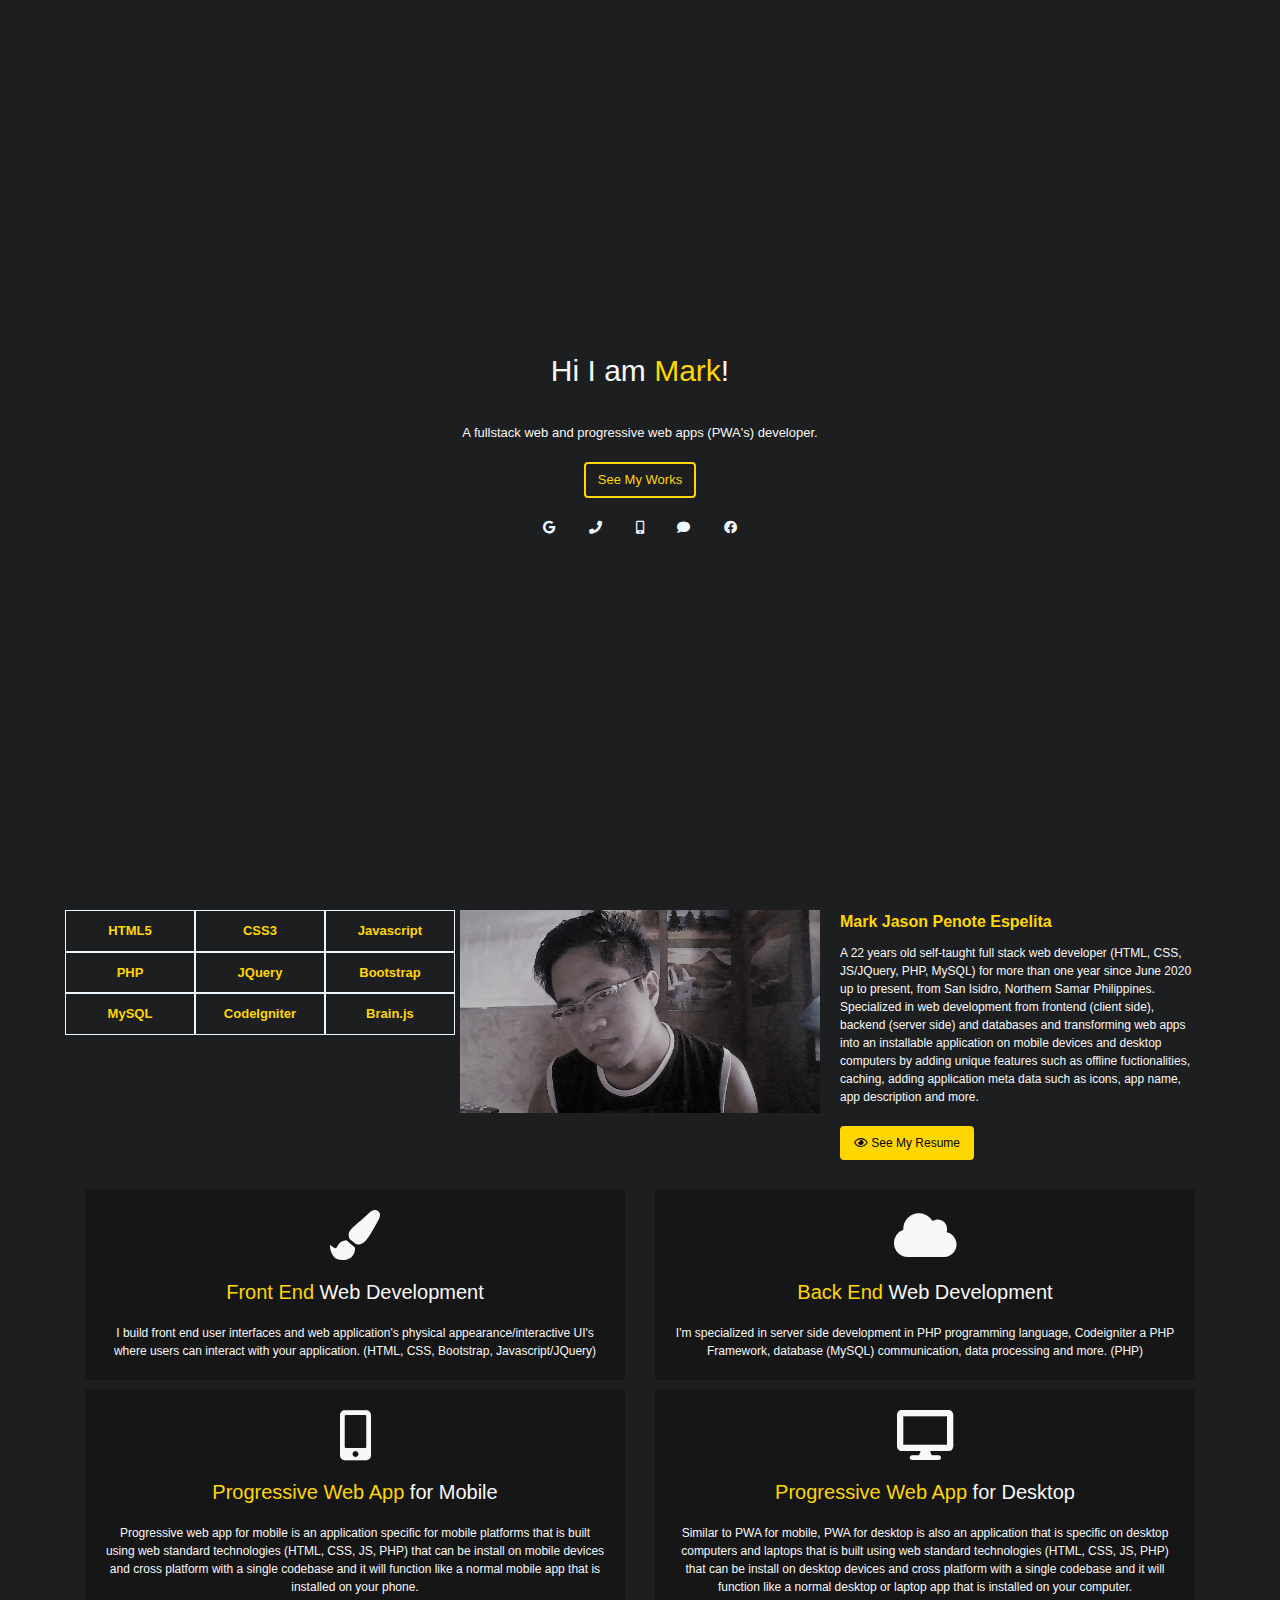
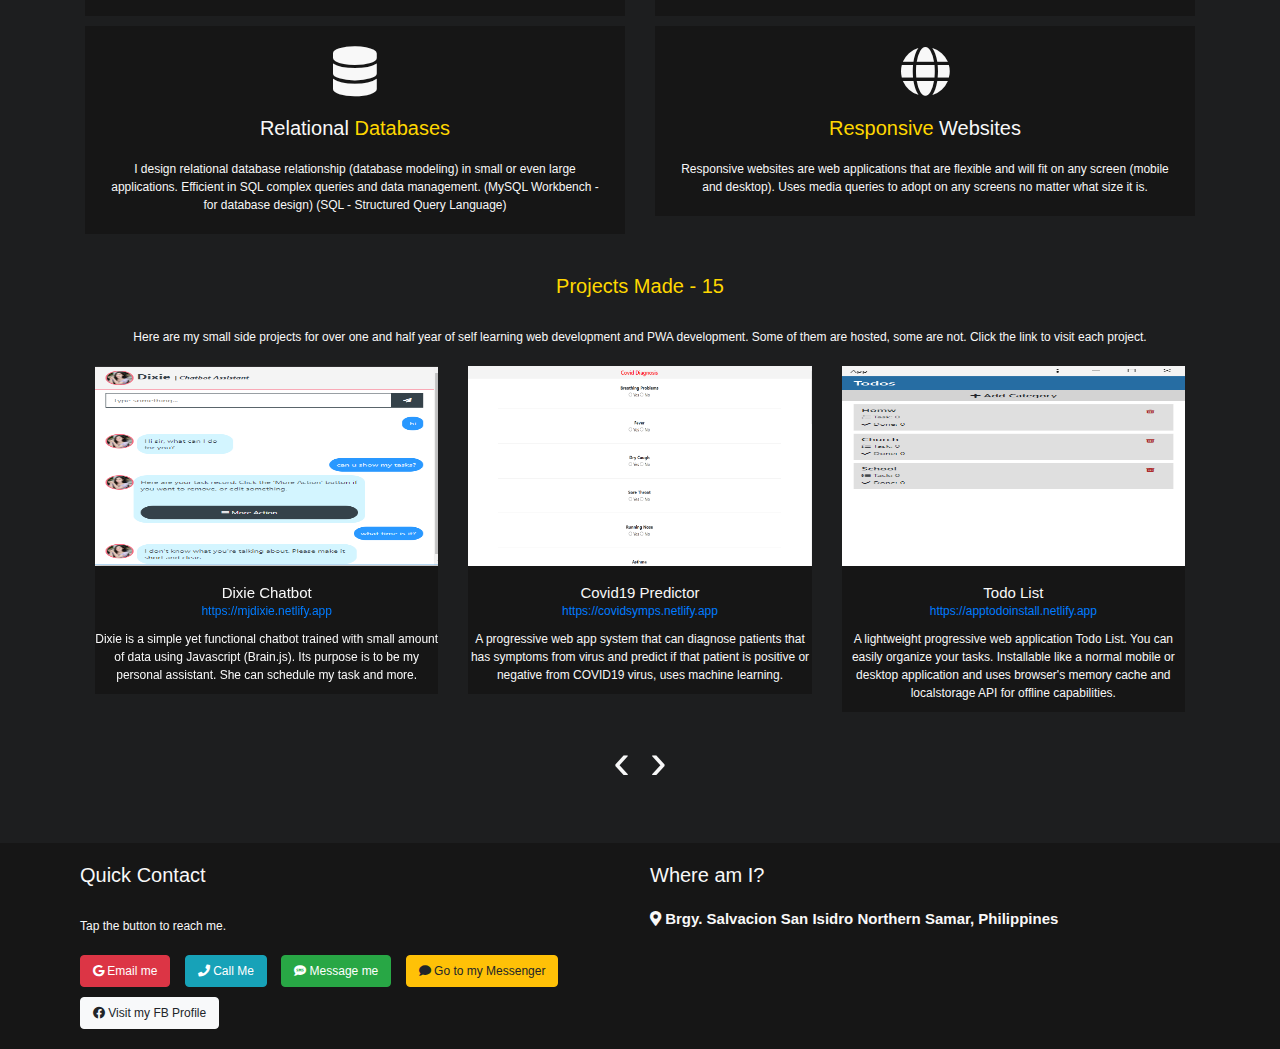
==== commit 46026613: "sdf" ====
--- a/index.html
+++ b/index.html
@@ -61,7 +61,7 @@
                         <a href="http://m.me/100009131763374">
                             <i class="fa fa-comment"></i>
                         </a>
-                        <a href="#">
+                        <a href="https://www.facebook.com/profile.php?id=100009131763374">
                             <i class="fab fa-facebook"></i>
                         </a>
                     </p>
@@ -112,7 +112,7 @@
                 <!-- right -->
                 <div class="col-12 col-sm-12 col-md-4 col-lg-4 right">
                     <b class="gold">Mark Jason Penote Espelita</b>
-                    <p class="desc">A self-taught full stack web developer (HTML, CSS, JS/JQuery, PHP, MySQL) for more than one year since June 2020 up to present, from San Isidro,
+                    <p class="desc">A 22 years old self-taught full stack web developer (HTML, CSS, JS/JQuery, PHP, MySQL) for more than one year since June 2020 up to present, from San Isidro,
                         Northern Samar Philippines. Specialized in web development from frontend (client side), backend (server side) and databases and transforming web apps into an installable
                         application on mobile devices and desktop computers by adding unique features such as offline fuctionalities, caching, adding application meta data such as icons,
                         app name, app description and more.</p>
@@ -360,7 +360,7 @@
                     <a href="http://m.me/100009131763374">
                         <button class="btn btn-warning"><i class="fa fa-comment"></i>  Go to my Messenger</button>
                     </a>
-                    <a href="#">
+                    <a href="https://www.facebook.com/profile.php?id=100009131763374">
                         <button class="btn btn-light"><i class="fab fa-facebook"></i>  Visit my FB Profile</button>
                     </a>
                 </div>
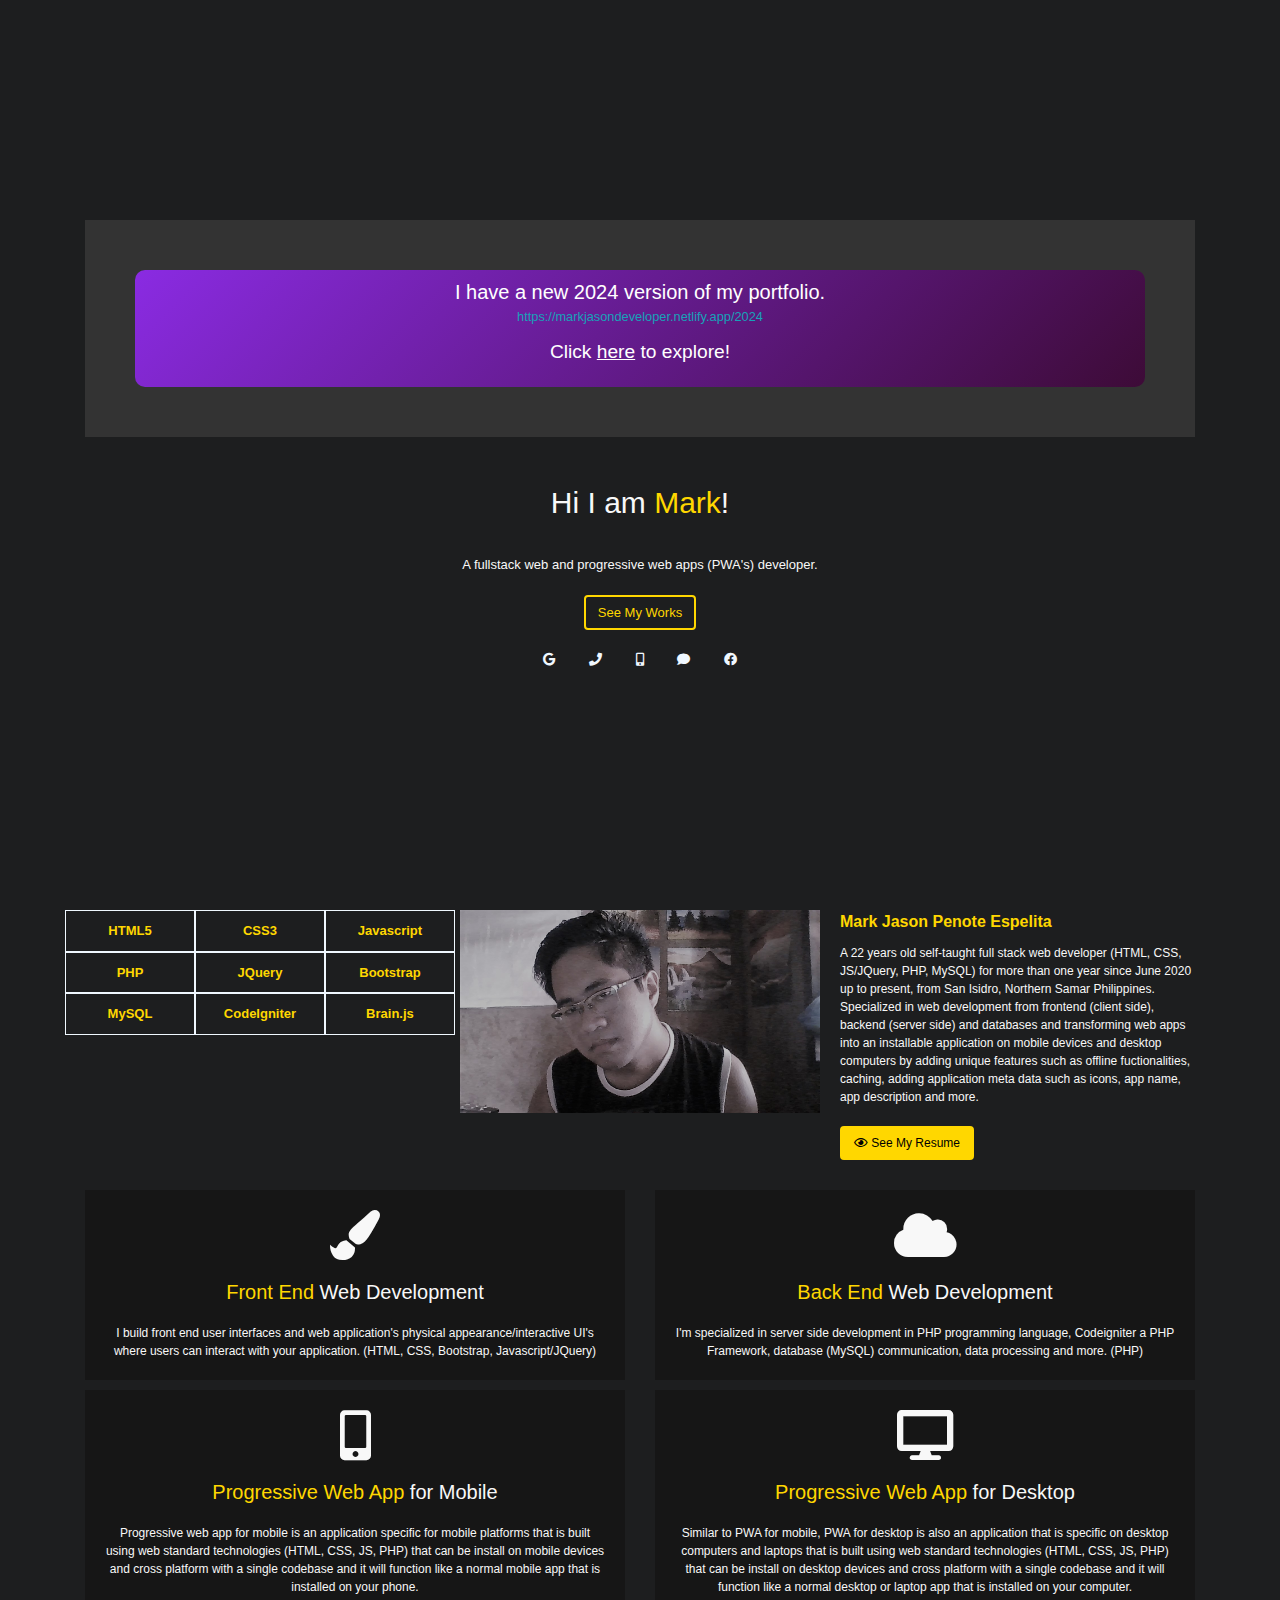
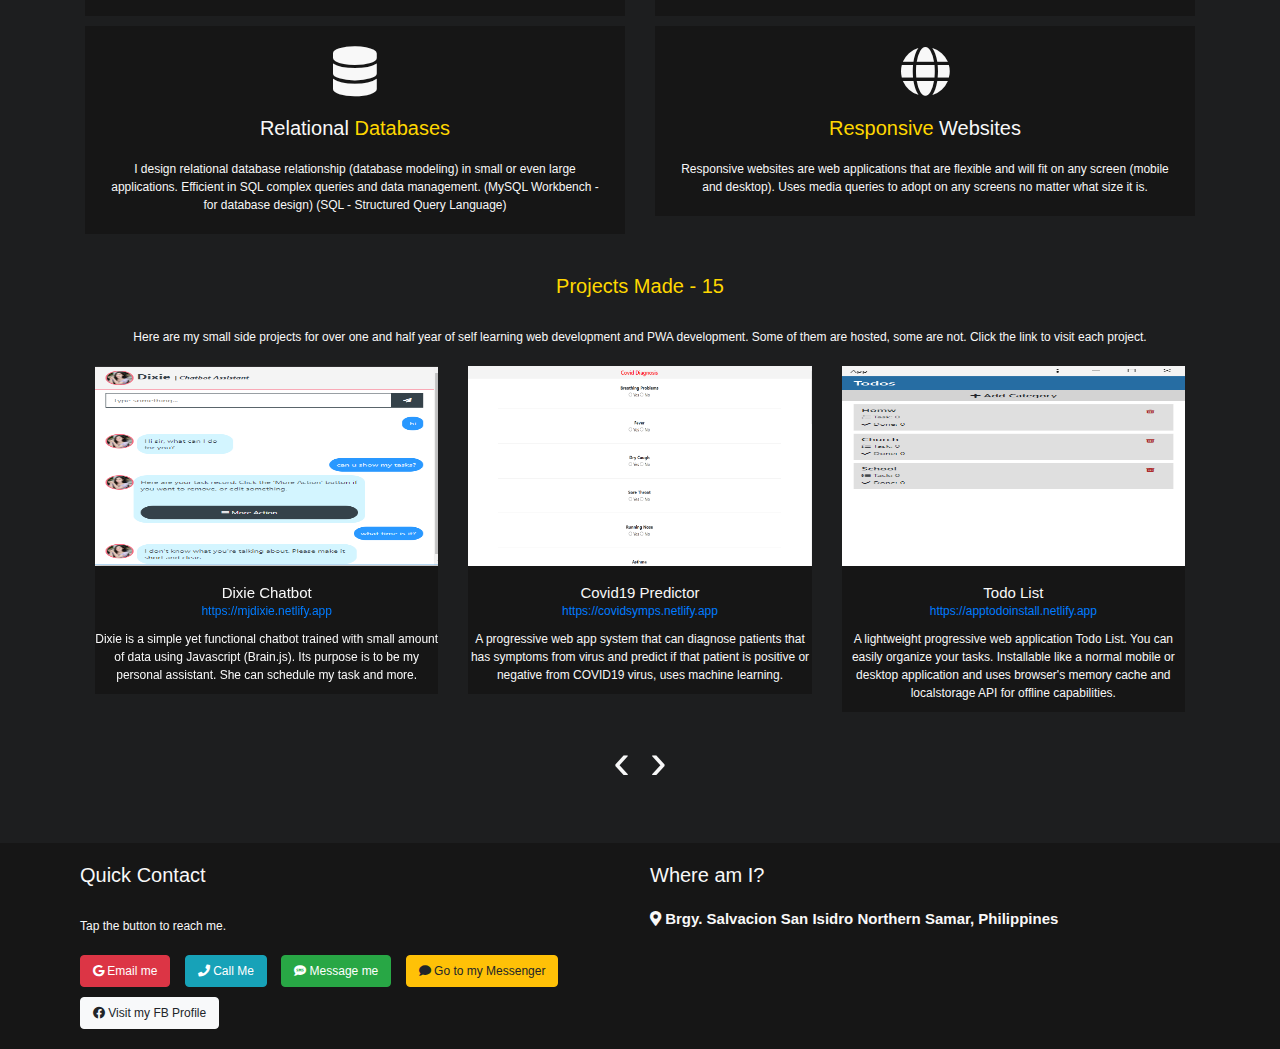
==== commit 573b5710: "new version" ====
--- a/index.html
+++ b/index.html
@@ -43,6 +43,17 @@
         <div class="container">
             <div class="row">
                 <div class="col-12 col-sm-12 col-md-12 col-lg-12 showcasecenter">
+
+                    <div style="background-color: #333; color: #fff; font-family: Arial, sans-serif; text-align: center; padding: 50px;" class="mb-5">
+
+                        <div style="background: linear-gradient(135deg,#8a2be2, #3d0b37); padding: 10px; border-radius: 10px;">
+                            <h1 style="font-size: 20px; color: #fff;">I have a new 2024 version of my portfolio.</h1>
+                            <small><a href="https://markjasondeveloper.netlify.app/2024/" class="text-info">https://markjasondeveloper.netlify.app/2024</a></small>
+                            <p style="font-size: 1.2em; color: #fff;">Click <a href="#" style="color: #fff; text-decoration: underline;">here</a> to explore!</p>
+                        </div>
+                        
+                    </div>
+
                     <h1>Hi I am <span class="gold">Mark</span>!</h1><br>
                     <p>A fullstack web and progressive web apps (PWA's) developer.</p>
                     <a href="#projects">
@@ -111,6 +122,7 @@
                 </div>
                 <!-- right -->
                 <div class="col-12 col-sm-12 col-md-4 col-lg-4 right">
+
                     <b class="gold">Mark Jason Penote Espelita</b>
                     <p class="desc">A 22 years old self-taught full stack web developer (HTML, CSS, JS/JQuery, PHP, MySQL) for more than one year since June 2020 up to present, from San Isidro,
                         Northern Samar Philippines. Specialized in web development from frontend (client side), backend (server side) and databases and transforming web apps into an installable
